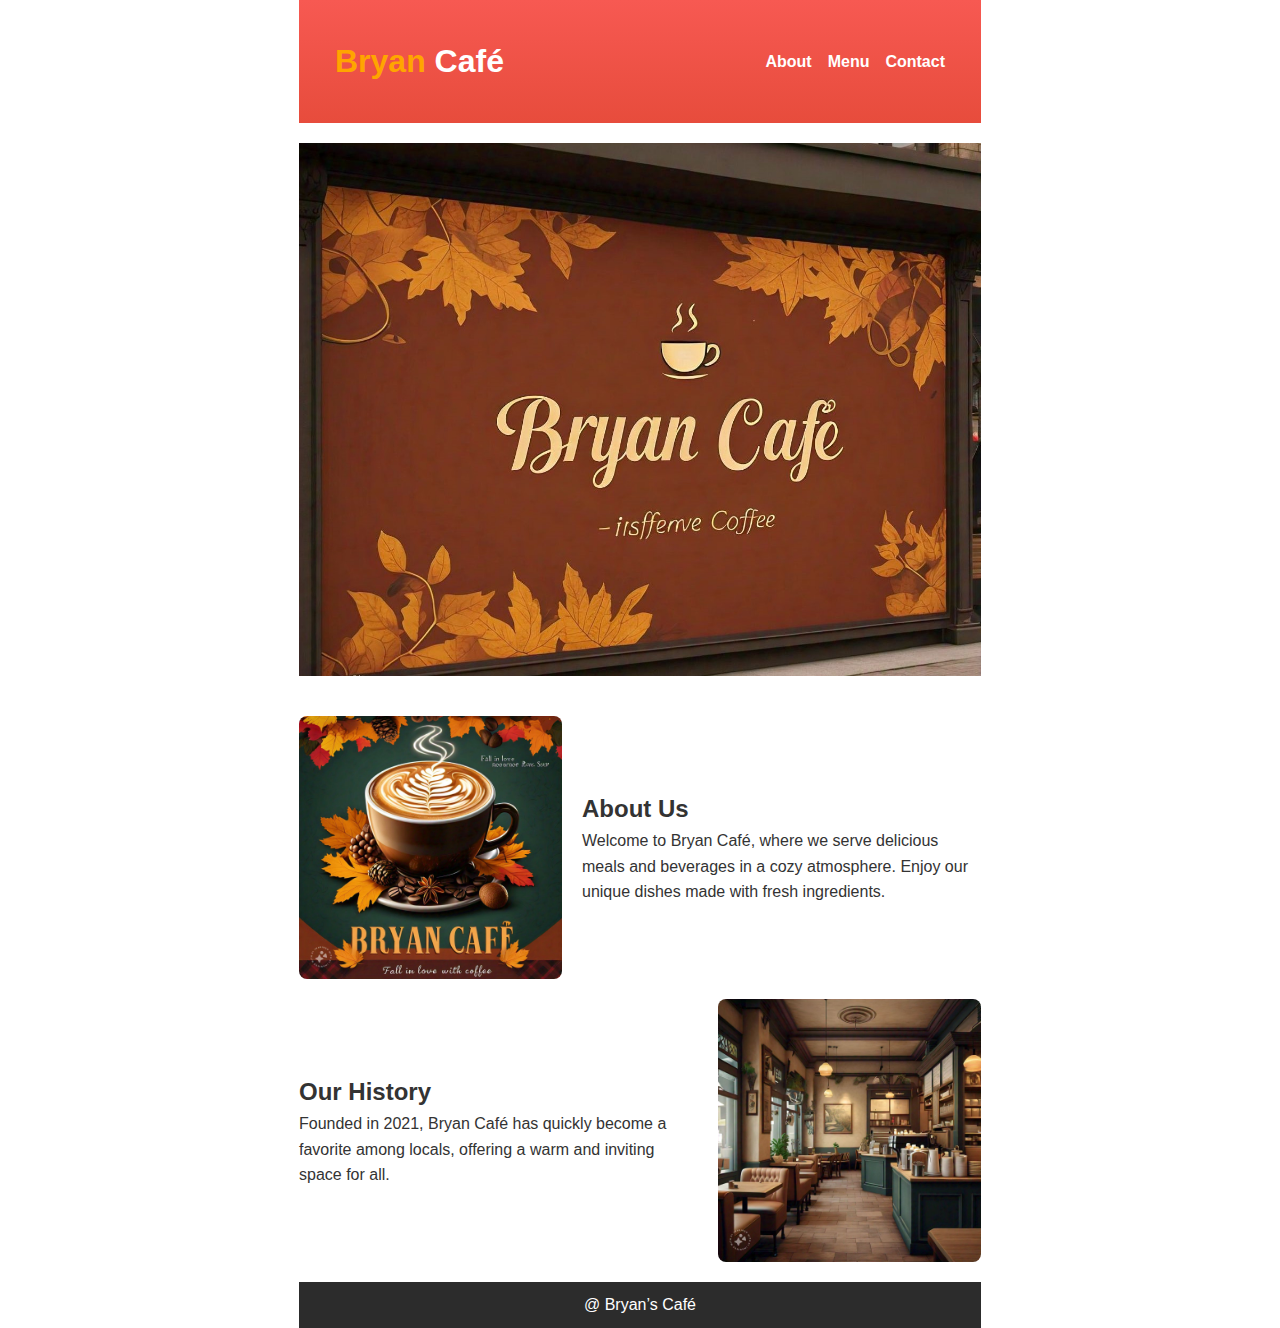
==== index.html @ e2dfb5c9 "Upload project" ====
<!DOCTYPE html>
<html lang="en">
  <head>
    <meta charset="UTF-8" />
    <meta name="viewport" content="width=device-width, initial-scale=1.0" />
    <link rel="stylesheet" href="css/styles.css" />
    <link rel="shortcut icon" href="/images/favicon.ico" type="image/x-icon" />
    <link rel="icon" href="/images/favicon.ico" type="image/x-icon" />
    <title>About - Bryan Café</title>
  </head>
  <body>
    <div class="container">
      <header>
        <nav>
          <a href="index.html" class="logo"
            ><span class="logo-bold">Bryan</span> Café</a
          >
          <ul class="nav-links">
            <li><a href="index.html">About</a></li>
            <li><a href="Menu.html">Menu</a></li>
            <li><a href="Contact.html">Contact</a></li>
          </ul>
          <button class="burger-menu" onclick="toggleMenu()">&#9776;</button>
        </nav>
      </header>
      <main>
        <div class="banner-container">
          <img src="images/banner.jpg" alt="Café Banner" class="banner" />
        </div>
        <section class="about">
          <img src="images/about.jpg" alt="About the café" />
          <div class="about-text">
            <h2>About Us</h2>
            <p>
              Welcome to Bryan Café, where we serve delicious meals and
              beverages in a cozy atmosphere. Enjoy our unique dishes made with
              fresh ingredients.
            </p>
          </div>
        </section>
        <section class="history">
          <div class="history-text">
            <h2>Our History</h2>
            <p>
              Founded in 2021, Bryan Café has quickly become a favorite among
              locals, offering a warm and inviting space for all.
            </p>
          </div>
          <img src="images/history.jpg" alt="History of the café" />
        </section>
      </main>
      <footer>
        <p>@<span id="currentYear"></span> Bryan’s Café</p>
      </footer>
      <script src="scripts/year.js"></script>
    </div>
  </body>
</html>
---- css/styles.css ----
* {
  margin: 0;
  padding: 0;
  box-sizing: border-box;
}
.container {
  max-width: 722px;
  margin: 0 auto;
  padding: 0 20px;
}
body {
  font-family: "Arial", sans-serif;
  line-height: 1.6;
  background-color: #fff;
  color: #333;
}
nav {
  display: flex;
  align-items: center;
  justify-content: space-between;
  padding: 1rem;
}
.logo {
  font-size: 1.5rem;
  font-weight: bold;
  color: black;
}
.logo-bold {
  color: orange;
  font-weight: bold;
}
.nav-links {
  display: flex;
  gap: 1rem;
  list-style: none;
  font-weight: bold;
}
.nav-links li a {
  color: white;
  text-decoration: none;
}
.burger-menu {
  display: none;
  font-size: 1.5rem;
  background: none;
  border: none;
  cursor: pointer;
}
@media (max-width: 768px) {
  .nav-links {
    display: none;
    flex-direction: column;
    position: relative;
    top: 60px;
    left: 0;
    right: 0;
    background-color: #f75952;
    padding: 1rem 0;
    z-index: 1000;
    width: 100%;
    font-weight: bold;
    color: white;
  }
  .nav-links.active {
    display: flex;
  }
  .burger-menu {
    display: block;
  }
}
header {
  background: linear-gradient(to bottom, #f75952, #e74c3c);
  padding: 20px;
  text-align: center;
}
header .logo {
  font-size: 2rem;
  color: #fff;
  text-decoration: none;
}
.banner-container {
  display: flex;
  justify-content: center;
  padding: 20px 0;
}
.banner {
  width: 100%;
  height: auto;
}
.about,
.history {
  display: flex;
  align-items: center;
  gap: 20px;
  margin: 20px 0;
}
.about img,
.history img {
  width: 100%;
  max-width: 263px;
  height: auto;
  border-radius: 8px;
}
.about-text,
.history-text {
  flex: 1;
}
footer {
  background: #2c2c2c;
  color: #fff;
  text-align: center;
  padding: 10px 0;
  position: relative;
  bottom: 0;
  width: 100%;
}
footer p {
  margin: 0;
}
form {
  display: flex;
  flex-direction: column;
  max-width: 600px;
  margin: 20px auto;
}
form label {
  margin-bottom: 5px;
}
form input,
form textarea {
  padding: 10px;
  margin-bottom: 15px;
  border: 1px solid #ccc;
  border-radius: 4px;
}
form button {
  padding: 10px;
  background-color: #f75952;
  color: white;
  border: none;
}
.menu-container {
  display: grid;
  grid-template-columns: repeat(auto-fit, minmax(150px, 1fr));
  gap: 20px;
  max-width: 900px;
  padding: 10px;
}
.menu-item {
  border: 1px solid #ddd;
  border-radius: 8px;
  padding: 15px;
  background-color: #ffffff;
  box-shadow: 0 4px 8px rgba(0, 0, 0, 0.1);
  text-align: center;
}
.menu-item img {
  width: 100px;
  height: auto;
  border-radius: 5px;
  margin-bottom: 10px;
}
.menu-item p {
  margin: 5px 0;
}
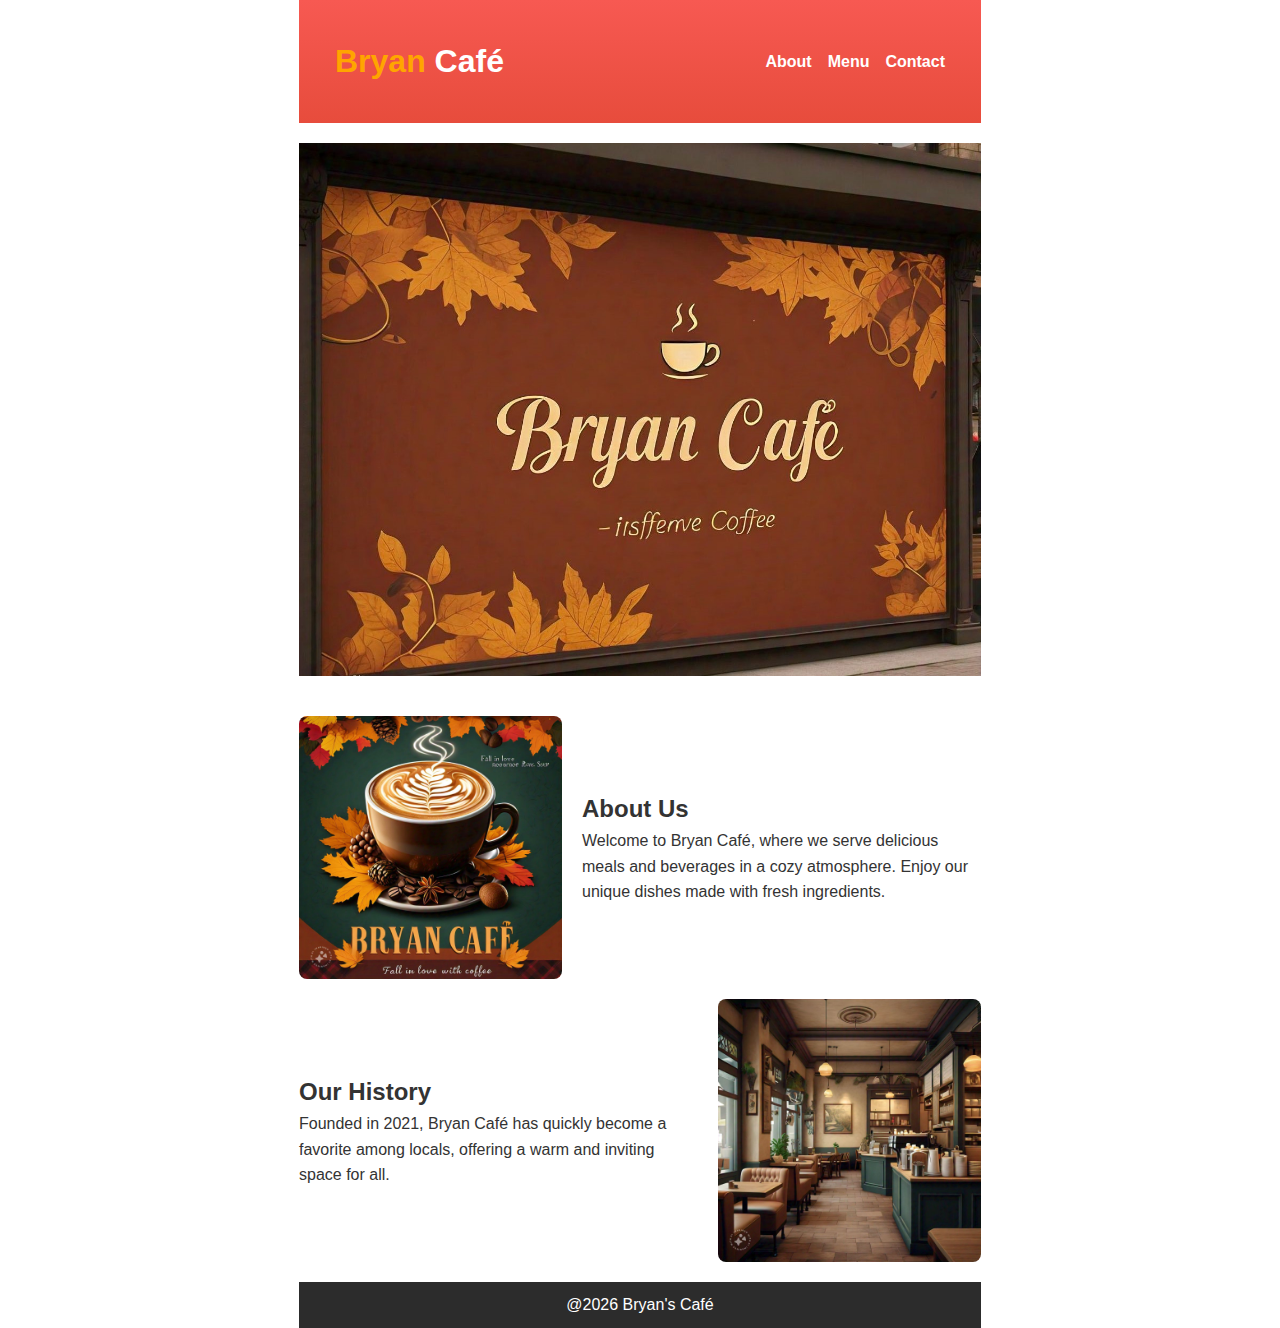
==== commit 9a6839fa: "fix:caching year footer" ====
--- a/index.html
+++ b/index.html
@@ -17,8 +17,8 @@
           >
           <ul class="nav-links">
             <li><a href="index.html">About</a></li>
-            <li><a href="Menu.html">Menu</a></li>
-            <li><a href="Contact.html">Contact</a></li>
+            <li><a href="menu.html">Menu</a></li>
+            <li><a href="contact.html">Contact</a></li>
           </ul>
           <button class="burger-menu" onclick="toggleMenu()">&#9776;</button>
         </nav>
@@ -50,7 +50,8 @@
         </section>
       </main>
       <footer>
-        <p>@<span id="currentYear"></span> Bryan’s Café</p>
+        <p id="footer-text"></p>
+        <script src="scripts/year.js"></script>
       </footer>
       <script src="scripts/year.js"></script>
     </div>
